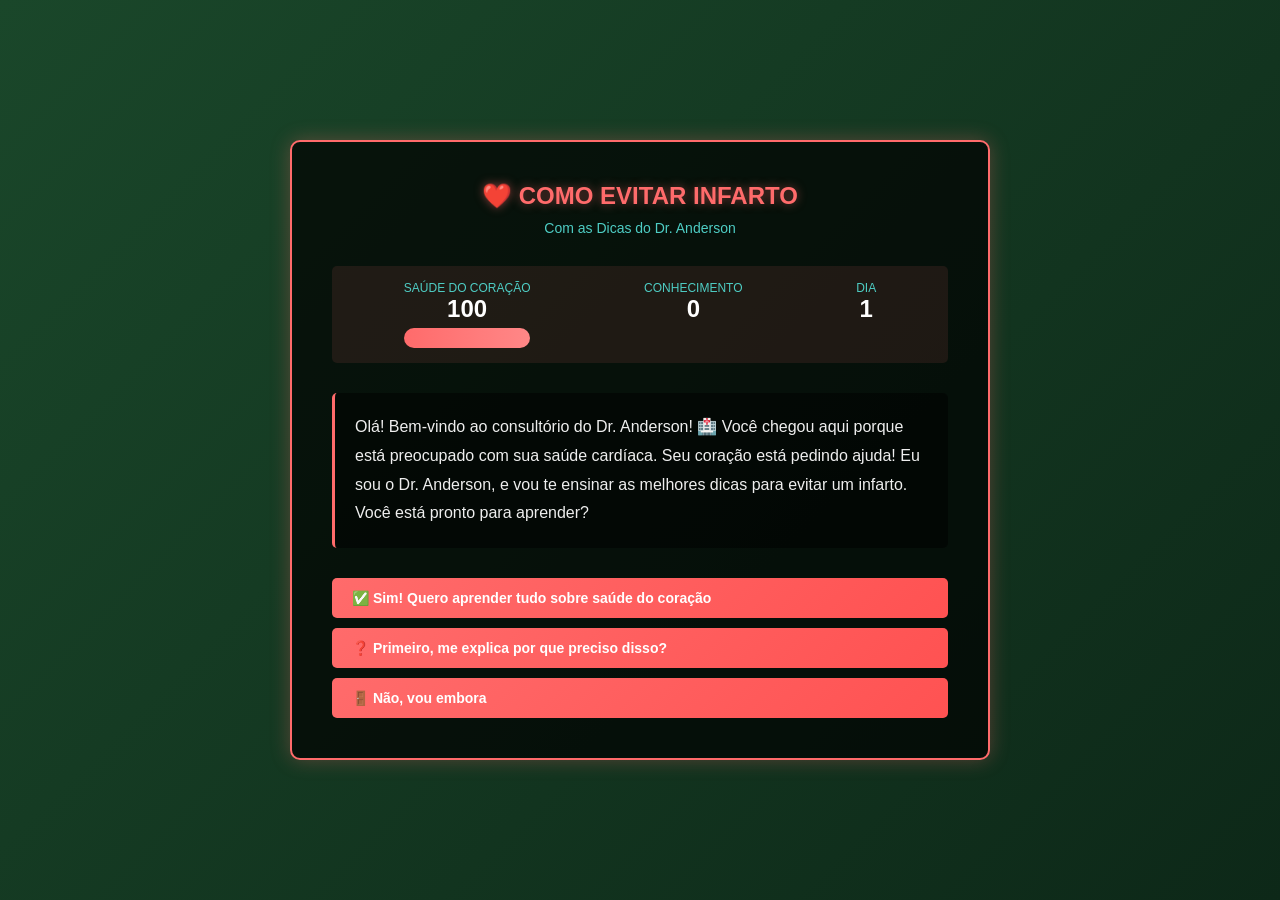
==== index.html @ b2aefc13 "Add initial HTML structure for health tips game" ====
<!DOCTYPE html>
<html lang="pt-BR">
<head>
    <meta charset="UTF-8">
    <meta name="viewport" content="width=device-width, initial-scale=1.0">
    <title>Como Evitar Infarto com as Dicas do Dr. Anderson</title>
    <style>
        * {
            margin: 0;
            padding: 0;
            box-sizing: border-box;
        }

        body {
            font-family: 'Arial', sans-serif;
            background: linear-gradient(135deg, #1a472a 0%, #0d2818 100%);
            color: #eee;
            min-height: 100vh;
            display: flex;
            justify-content: center;
            align-items: center;
            padding: 20px;
        }

        .container {
            background: rgba(0, 0, 0, 0.7);
            border: 2px solid #ff6b6b;
            border-radius: 10px;
            padding: 40px;
            max-width: 700px;
            width: 100%;
            box-shadow: 0 0 20px rgba(255, 107, 107, 0.3);
        }

        h1 {
            color: #ff6b6b;
            margin-bottom: 10px;
            text-align: center;
            text-shadow: 0 0 10px rgba(255, 107, 107, 0.5);
            font-size: 24px;
        }

        .subtitle {
            color: #4ecdc4;
            text-align: center;
            margin-bottom: 30px;
            font-size: 14px;
        }

        .stats {
            display: flex;
            justify-content: space-around;
            margin-bottom: 30px;
            padding: 15px;
            background: rgba(255, 107, 107, 0.1);
            border-radius: 5px;
        }

        .stat {
            text-align: center;
        }

        .stat-label {
            color: #4ecdc4;
            font-size: 12px;
            text-transform: uppercase;
        }

        .stat-value {
            font-size: 24px;
            font-weight: bold;
            color: #fff;
        }

        #story {
            background: rgba(0, 0, 0, 0.5);
            padding: 20px;
            border-left: 3px solid #ff6b6b;
            margin-bottom: 30px;
            line-height: 1.8;
            min-height: 150px;
            border-radius: 5px;
        }

        .choices {
            display: flex;
            flex-direction: column;
            gap: 10px;
        }

        button {
            padding: 12px 20px;
            background: linear-gradient(135deg, #ff6b6b 0%, #ff5252 100%);
            color: #fff;
            border: none;
            border-radius: 5px;
            cursor: pointer;
            font-weight: bold;
            font-size: 14px;
            transition: all 0.3s;
            text-align: left;
        }

        button:hover {
            transform: translateX(5px);
            box-shadow: 0 0 15px rgba(255, 107, 107, 0.5);
            background: linear-gradient(135deg, #ff8787 0%, #ff6b6b 100%);
        }

        button:disabled {
            opacity: 0.5;
            cursor: not-allowed;
        }

        button:active {
            transform: translateX(3px);
        }

        .game-over {
            color: #ff4444;
            font-size: 24px;
            text-align: center;
            margin-bottom: 20px;
        }

        .victory {
            color: #44ff44;
            font-size: 24px;
            text-align: center;
            margin-bottom: 20px;
        }

        .health-bar {
            width: 100%;
            height: 20px;
            background: #333;
            border-radius: 10px;
            overflow: hidden;
            margin-top: 5px;
        }

        .health-fill {
            height: 100%;
            background: linear-gradient(90deg, #ff6b6b, #ff8787);
            transition: width 0.3s;
        }
    </style>
</head>
<body>
    <div class="container">
        <h1>❤️ COMO EVITAR INFARTO</h1>
        <div class="subtitle">Com as Dicas do Dr. Anderson</div>

        <div class="stats">
            <div class="stat">
                <div class="stat-label">Saúde do Coração</div>
                <div class="stat-value" id="health">100</div>
                <div class="health-bar">
                    <div class="health-fill" id="healthBar" style="width: 100%"></div>
                </div>
            </div>
            <div class="stat">
                <div class="stat-label">Conhecimento</div>
                <div class="stat-value" id="knowledge">0</div>
            </div>
            <div class="stat">
                <div class="stat-label">Dia</div>
                <div class="stat-value" id="day">1</div>
            </div>
        </div>

        <div id="story"></div>
        <div id="gameStatus"></div>
        <div class="choices" id="choices"></div>
    </div>

    <script>
        const game = {
            health: 100,
            maxHealth: 100,
            knowledge: 0,
            day: 1,
            tips_learned: 0,
            currentScene: 'start'
        };

        const scenes = {
            start: {
                text: `Olá! Bem-vindo ao consultório do Dr. Anderson! 🏥\n\nVocê chegou aqui porque está preocupado com sua saúde cardíaca. Seu coração está pedindo ajuda!\n\nEu sou o Dr. Anderson, e vou te ensinar as melhores dicas para evitar um infarto. Você está pronto para aprender?`,
                choices: [
                    { text: '✅ Sim! Quero aprender tudo sobre saúde do coração', next: 'consultation' },
                    { text: '❓ Primeiro, me explica por que preciso disso?', next: 'explanation' },
                    { text: '🚪 Não, vou embora', next: 'leave' }
                ]
            },

            explanation: {
                text: `"Ótima pergunta!" diz o Dr. Anderson.\n\n"O infarto é quando o fluxo de sangue para o coração é bloqueado. É a principal causa de morte no Brasil. Mas a boa notícia é: 80% dos infartos podem ser prevenidos com hábitos saudáveis!"\n\n"Vamos começar?"`,
                choices: [
                    { text: '✅ Vamos! Me ensina as dicas', next: 'consultation' },
                    { text: '🚪 Não, vou embora mesmo', next: 'leave' }
                ]
            },

            consultation: {
                text: `"Perfeito!" diz o Dr. Anderson, sentando em sua cadeira.\n\n"Vou te apresentar 5 dicas essenciais para proteger seu coração. A cada dia, você vai aprender uma nova dica e colocar em prática."\n\n"Qual dica você quer aprender primeiro?"`,
                choices: [
                    { text: '🏃 Dica 1: A Importância do Exercício Físico', next: 'tip_exercise' },
                    { text: '🥗 Dica 2: Alimentação Saudável', next: 'tip_food' },
                    { text: '😴 Dica 3: Qualidade do Sono', next: 'tip_sleep' },
                    { text: '🚭 Dica 4: Parar de Fumar', next: 'tip_smoking' }
                ]
            },

            tip_exercise: {
                text: `"A primeira dica é EXERCÍCIO FÍSICO!" explica o Dr. Anderson.\n\n"Você precisa de pelo menos 150 minutos de atividade moderada por semana. Pode ser caminhada, natação, bicicleta... O importante é mexer o corpo!"\n\n"Exercício reduz a pressão arterial, controla o peso e fortalece o coração. É como um treino para seu coração ficar mais resistente."\n\n"Você está disposto a começar a se exercitar?"`,
                choices: [
                    { text: '✅ Vou começar a caminhar 30 min por dia', next: 'exercise_commitment', action: () => { game.knowledge += 20; game.tips_learned += 1; } },
                    { text: '🤔 Vou pensar sobre isso', next: 'consultation', action: () => { game.knowledge += 5; } },
                    { text: '❌ Exercício não é para mim', next: 'consultation', action: () => { game.health -= 10; } }
                ]
            },

            exercise_commitment: {
                text: `"Excelente decisão!" comemora o Dr. Anderson.\n\nVocê começa a caminhar 30 minutos todos os dias. Nos primeiros dias é cansativo, mas depois você sente a energia aumentar.\n\nSeu coração está mais forte! 💪`,
                choices: [
                    { text: '➡️ Continuar', next: 'day_pass', action: () => { game.health += 15; game.day += 1; } }
                ]
            },

            tip_food: {
                text: `"A segunda dica é ALIMENTAÇÃO SAUDÁVEL!" diz o Dr. Anderson, mostrando uma pirâmide alimentar.\n\n"Você precisa comer mais frutas, verduras, grãos integrais e peixes. Menos sal, menos açúcar, menos gordura saturada."\n\n"Alimentos ruins para o coração: refrigerante, frituras, carnes vermelhas em excesso, alimentos ultraprocessados."\n\n"Alimentos bons: maçã, abóbora, brócolis, salmão, azeite de oliva, aveia."\n\n"Você vai mudar sua alimentação?"`,
                choices: [
                    { text: '✅ Vou começar a comer mais saudável', next: 'food_commitment', action: () => { game.knowledge += 20; game.tips_learned += 1; } },
                    { text: '🤔 Vou tentar reduzir um pouco', next: 'consultation', action: () => { game.knowledge += 5; } },
                    { text: '❌ Adoro comida ruim, não vou mudar', next: 'consultation', action: () => { game.health -= 15; } }
                ]
            },

            food_commitment: {
                text: `Você muda sua alimentação. No início é difícil, mas logo você percebe que se sente melhor, com mais energia.\n\nSeu colesterol diminui, sua pressão arterial melhora. Seu coração agradece! 🥗`,
                choices: [
                    { text: '➡️ Continuar', next: 'day_pass', action: () => { game.health += 15; game.day += 1; } }
                ]
            },

            tip_sleep: {
                text: `"A terceira dica é QUALIDADE DO SONO!" explica o Dr. Anderson.\n\n"Você precisa dormir entre 7 e 9 horas por noite. Durante o sono, seu coração descansa e se recupera."\n\n"Dicas para dormir melhor:\n- Deitar sempre no mesmo horário\n- Evitar celular 1 hora antes de dormir\n- Quarto escuro e fresco\n- Evitar café à noite\n- Fazer relaxamento antes de dormir"\n\n"Você vai melhorar seu sono?"`,
                choices: [
                    { text: '✅ Vou dormir 8 horas todas as noites', next: 'sleep_commitment', action: () => { game.knowledge += 20; game.tips_learned += 1; } },
                    { text: '🤔 Vou tentar dormir um pouco mais', next: 'consultation', action: () => { game.knowledge += 5; } },
                    { text: '❌ Durmo pouco e não vou mudar', next: 'consultation', action: () => { game.health -= 10; } }
                ]
            },

            sleep_commitment: {
                text: `Você começa a dormir 8 horas por noite. Nos primeiros dias é estranho, mas logo você sente a diferença.\n\nVocê acorda mais descansado, com mais disposição. Seu coração recupera as energias! 😴`,
                choices: [
                    { text: '➡️ Continuar', next: 'day_pass', action: () => { game.health += 10; game.day += 1; } }
                ]
            },

            tip_smoking: {
                text: `"A quarta dica é PARAR DE FUMAR!" diz o Dr. Anderson com seriedade.\n\n"O cigarro é um dos piores inimigos do coração. Cada cigarro aumenta a pressão arterial e danifica as artérias."\n\n"Se você fuma, precisa parar. Existem tratamentos, medicamentos e grupos de apoio para ajudar."\n\n"Você está fumando?"`,
                choices: [
                    { text: '✅ Sim, e vou parar agora', next: 'smoking_quit', action: () => { game.knowledge += 25; game.tips_learned += 1; } },
                    { text: '❌ Não fumo', next: 'consultation', action: () => { game.knowledge += 10; } },
                    { text: '🤔 Fumo, mas não vou parar', next: 'consultation', action: () => { game.health -= 20; } }
                ]
            },

            smoking_quit: {
                text: `"Parabéns! Essa é a melhor decisão que você pode tomar!" comemora o Dr. Anderson.\n\nOs primeiros dias são difíceis, mas depois fica mais fácil. Seus pulmões começam a se recuperar, sua pressão arterial diminui.\n\nSeu coração respira aliviado! 🚭`,
                choices: [
                    { text: '➡️ Continuar', next: 'day_pass', action: () => { game.health += 20; game.day += 1; } }
                ]
            },

            day_pass: {
                text: `Dias se passam. Você está seguindo as dicas do Dr. Anderson com dedicação.\n\nSeu corpo está mudando. Você se sente mais energético, mais saudável, mais feliz.\n\n"Como você está se sentindo?" pergunta o Dr. Anderson.`,
                choices: [
                    { text: '😊 Muito melhor! Quero aprender mais dicas', next: 'final_tips' },
                    { text: '🏥 Vou fazer exames para ver meu progresso', next: 'checkup' }
                ]
            },

            checkup: {
                text: `Você faz exames completos no consultório do Dr. Anderson.\n\nOs resultados chegam:\n\n✅ Pressão arterial: NORMAL\n✅ Colesterol: CONTROLADO\n✅ Frequência cardíaca: SAUDÁVEL\n✅ Índice de massa corporal: IDEAL\n\n"Você está excelente!" diz o Dr. Anderson com um sorriso. "Seus hábitos saudáveis estão funcionando!"`,
                choices: [
                    { text: '🎉 Que alívio! Quero aprender a dica final', next: 'final_tips' }
                ]
            },

            final_tips: {
                text: `"Agora vou te dar a DICA FINAL e mais importante," diz o Dr. Anderson.\n\n"CONTROLE DO STRESS! O stress crônico é um grande vilão para o coração."\n\n"Técnicas para controlar o stress:\n- Meditação (10 minutos por dia)\n- Yoga\n- Respiração profunda\n- Passar tempo com família\n- Hobbies e atividades que você gosta\n- Terapia se necessário"\n\n"Você vai começar a controlar seu stress?"`,
                choices: [
                    { text: '✅ Vou meditar todos os dias', next: 'stress_control', action: () => { game.knowledge += 25; game.tips_learned += 1; } },
                    { text: '🤔 Vou tentar relaxar mais', next: 'stress_control', action: () => { game.knowledge += 15; } }
                ]
            },

            stress_control: {
                text: `Você começa a meditar e relaxar todos os dias. Seu corpo inteiro fica mais calmo.\n\nSeu coração bate com mais tranquilidade. Você dorme melhor, trabalha melhor, vive melhor.\n\nVocê finalmente entendeu: saúde não é apenas ausência de doença, é qualidade de vida! ✨`,
                choices: [
                    { text: '➡️ Continuar', next: 'victory', action: () => { game.health = 100; game.day += 30; } }
                ]
            },

            leave: {
                text: `Você sai do consultório do Dr. Anderson.\n\nDias se passam... Você continua com os mesmos hábitos ruins.\n\nUm dia, você sente uma dor no peito. Seu coração está pedindo ajuda.\n\nVocê deveria ter ouvido o Dr. Anderson...`,
                choices: [
                    { text: '🏥 Voltar ao consultório', next: 'start' },
                    { text: '💀 Fim de jogo', next: 'game_over' }
                ]
            },

            victory: {
                text: `🎉 PARABÉNS! VOCÊ VENCEU! 🎉\n\nVocê aprendeu todas as 5 dicas do Dr. Anderson:\n1. ✅ Exercício Físico\n2. ✅ Alimentação Saudável\n3. ✅ Qualidade do Sono\n4. ✅ Parar de Fumar\n5. ✅ Controle do Stress\n\nSeu coração está saudável e forte! Você viverá muitos anos com qualidade de vida.\n\nEstátísticas finais:\n- Saúde do Coração: ${game.health}%\n- Conhecimento: ${game.knowledge}\n- Dicas Aprendidas: ${game.tips_learned}/5\n- Dias de Jogo: ${game.day}`,
                choices: [
                    { text: '🔄 Jogar novamente', next: 'start', action: () => { 
                        game.health = 100;
                        game.knowledge = 0;
                        game.day = 1;
                        game.tips_learned = 0;
                    } }
                ]
            },

            game_over: {
                text: `Você não ouviu as dicas do Dr. Anderson a tempo.\n\nSeu coração não resistiu.\n\nMas não se desespere! A vida oferece segunda chances. Volte e aprenda com o Dr. Anderson!`,
                choices: [
                    { text: '🔄 Tentar novamente', next: 'start', action: () => { 
                        game.health = 100;
                        game.knowledge = 0;
                        game.day = 1;
                        game.tips_learned = 0;
                    } }
                ]
            }
        };

        function updateStats() {
            document.getElementById('health').textContent = Math.max(0, game.health);
            document.getElementById('knowledge').textContent = game.knowledge;
            document.getElementById('day').textContent = game.day;

            const healthPercent = Math.max(0, Math.min(100, game.health));
            document.getElementById('healthBar').style.width = healthPercent + '%';
        }

        function showScene(sceneKey) {
            const scene = scenes[sceneKey];
            if (!scene) return;

            game.currentScene = sceneKey;

            document.getElementById('story').textContent = scene.text;
            document.getElementById('gameStatus').innerHTML = '';

            if (game.health <= 0) {
                document.getElementById('gameStatus').innerHTML = '<div class="game-over">💀 SEU CORAÇÃO NÃO RESISTIU!</div>';
                showScene('game_over');
                return;
            }

            const choicesDiv = document.getElementById('choices');
            choicesDiv.innerHTML = '';

            scene.choices.forEach((choice, index) => {
                const button = document.createElement('button');

                const isDisabled = choice.condition && !choice.condition();

                if (isDisabled) {
                    button.textContent = choice.text + ' (indisponível)';
                    button.disabled = true;
                } else {
                    button.textContent = choice.text;
                    button.onclick = () => {
                        if (choice.action) choice.action();

                        let nextScene = choice.next;
                        if (typeof nextScene === 'function') {
                            nextScene = nextScene();
                        }

                        updateStats();
                        showScene(nextScene);
                    };
                }

                choicesDiv.appendChild(button);
            });

            updateStats();
        }

        showScene('start');
    </script>
</body>
</html>
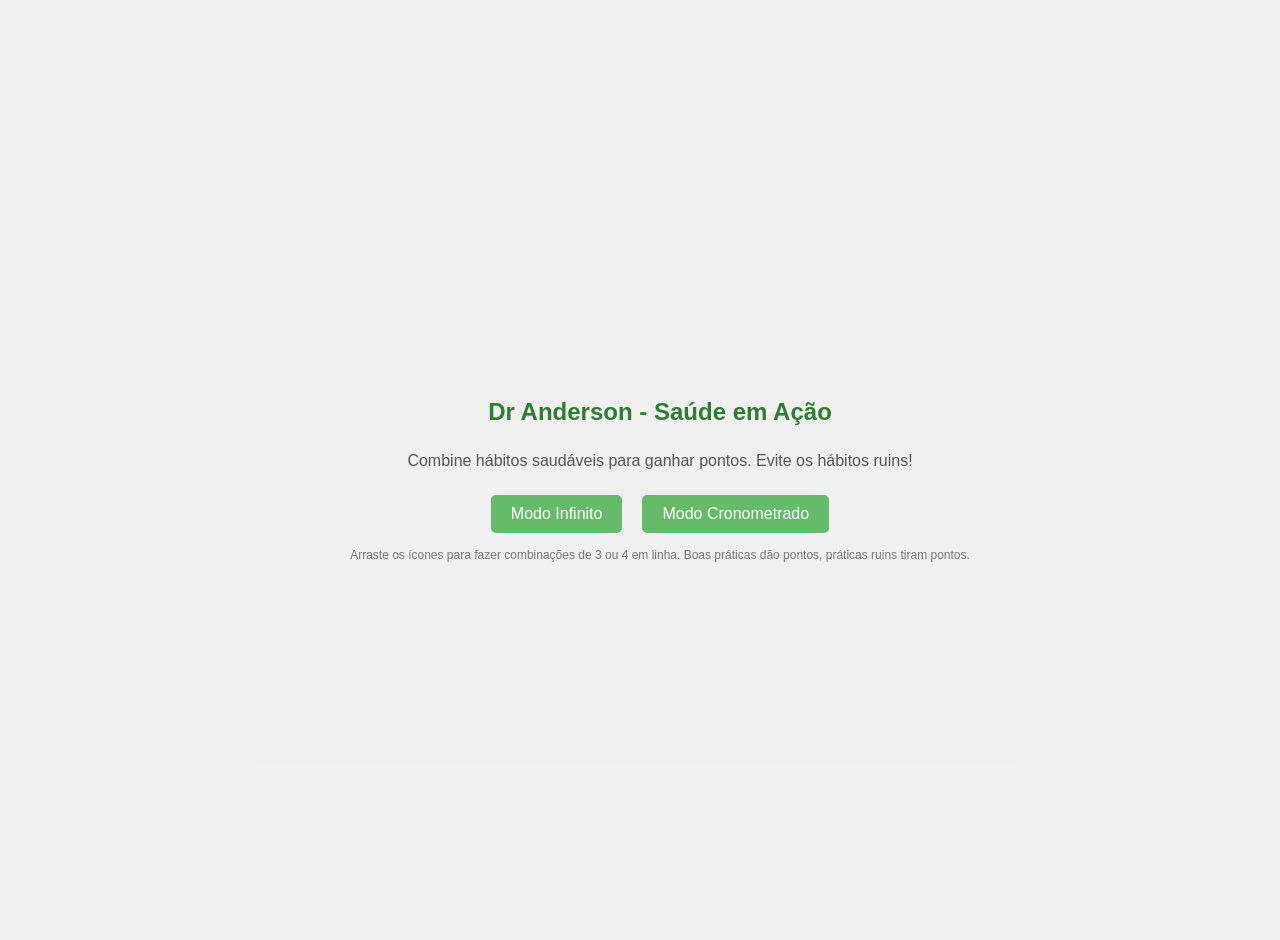
==== commit 05d15461: "Add files via upload" ====
--- a/index.html
+++ b/index.html
@@ -1,401 +1,46 @@
-<!DOCTYPE html>
-<html lang="pt-BR">
-<head>
-    <meta charset="UTF-8">
-    <meta name="viewport" content="width=device-width, initial-scale=1.0">
-    <title>Como Evitar Infarto com as Dicas do Dr. Anderson</title>
-    <style>
-        * {
-            margin: 0;
-            padding: 0;
-            box-sizing: border-box;
-        }
-
-        body {
-            font-family: 'Arial', sans-serif;
-            background: linear-gradient(135deg, #1a472a 0%, #0d2818 100%);
-            color: #eee;
-            min-height: 100vh;
-            display: flex;
-            justify-content: center;
-            align-items: center;
-            padding: 20px;
-        }
-
-        .container {
-            background: rgba(0, 0, 0, 0.7);
-            border: 2px solid #ff6b6b;
-            border-radius: 10px;
-            padding: 40px;
-            max-width: 700px;
-            width: 100%;
-            box-shadow: 0 0 20px rgba(255, 107, 107, 0.3);
-        }
-
-        h1 {
-            color: #ff6b6b;
-            margin-bottom: 10px;
-            text-align: center;
-            text-shadow: 0 0 10px rgba(255, 107, 107, 0.5);
-            font-size: 24px;
-        }
-
-        .subtitle {
-            color: #4ecdc4;
-            text-align: center;
-            margin-bottom: 30px;
-            font-size: 14px;
-        }
-
-        .stats {
-            display: flex;
-            justify-content: space-around;
-            margin-bottom: 30px;
-            padding: 15px;
-            background: rgba(255, 107, 107, 0.1);
-            border-radius: 5px;
-        }
-
-        .stat {
-            text-align: center;
-        }
-
-        .stat-label {
-            color: #4ecdc4;
-            font-size: 12px;
-            text-transform: uppercase;
-        }
-
-        .stat-value {
-            font-size: 24px;
-            font-weight: bold;
-            color: #fff;
-        }
-
-        #story {
-            background: rgba(0, 0, 0, 0.5);
-            padding: 20px;
-            border-left: 3px solid #ff6b6b;
-            margin-bottom: 30px;
-            line-height: 1.8;
-            min-height: 150px;
-            border-radius: 5px;
-        }
-
-        .choices {
-            display: flex;
-            flex-direction: column;
-            gap: 10px;
-        }
-
-        button {
-            padding: 12px 20px;
-            background: linear-gradient(135deg, #ff6b6b 0%, #ff5252 100%);
-            color: #fff;
-            border: none;
-            border-radius: 5px;
-            cursor: pointer;
-            font-weight: bold;
-            font-size: 14px;
-            transition: all 0.3s;
-            text-align: left;
-        }
-
-        button:hover {
-            transform: translateX(5px);
-            box-shadow: 0 0 15px rgba(255, 107, 107, 0.5);
-            background: linear-gradient(135deg, #ff8787 0%, #ff6b6b 100%);
-        }
-
-        button:disabled {
-            opacity: 0.5;
-            cursor: not-allowed;
-        }
-
-        button:active {
-            transform: translateX(3px);
-        }
-
-        .game-over {
-            color: #ff4444;
-            font-size: 24px;
-            text-align: center;
-            margin-bottom: 20px;
-        }
-
-        .victory {
-            color: #44ff44;
-            font-size: 24px;
-            text-align: center;
-            margin-bottom: 20px;
-        }
-
-        .health-bar {
-            width: 100%;
-            height: 20px;
-            background: #333;
-            border-radius: 10px;
-            overflow: hidden;
-            margin-top: 5px;
-        }
-
-        .health-fill {
-            height: 100%;
-            background: linear-gradient(90deg, #ff6b6b, #ff8787);
-            transition: width 0.3s;
-        }
-    </style>
-</head>
-<body>
-    <div class="container">
-        <h1>❤️ COMO EVITAR INFARTO</h1>
-        <div class="subtitle">Com as Dicas do Dr. Anderson</div>
-
-        <div class="stats">
-            <div class="stat">
-                <div class="stat-label">Saúde do Coração</div>
-                <div class="stat-value" id="health">100</div>
-                <div class="health-bar">
-                    <div class="health-fill" id="healthBar" style="width: 100%"></div>
-                </div>
-            </div>
-            <div class="stat">
-                <div class="stat-label">Conhecimento</div>
-                <div class="stat-value" id="knowledge">0</div>
-            </div>
-            <div class="stat">
-                <div class="stat-label">Dia</div>
-                <div class="stat-value" id="day">1</div>
-            </div>
-        </div>
-
-        <div id="story"></div>
-        <div id="gameStatus"></div>
-        <div class="choices" id="choices"></div>
-    </div>
-
-    <script>
-        const game = {
-            health: 100,
-            maxHealth: 100,
-            knowledge: 0,
-            day: 1,
-            tips_learned: 0,
-            currentScene: 'start'
-        };
-
-        const scenes = {
-            start: {
-                text: `Olá! Bem-vindo ao consultório do Dr. Anderson! 🏥\n\nVocê chegou aqui porque está preocupado com sua saúde cardíaca. Seu coração está pedindo ajuda!\n\nEu sou o Dr. Anderson, e vou te ensinar as melhores dicas para evitar um infarto. Você está pronto para aprender?`,
-                choices: [
-                    { text: '✅ Sim! Quero aprender tudo sobre saúde do coração', next: 'consultation' },
-                    { text: '❓ Primeiro, me explica por que preciso disso?', next: 'explanation' },
-                    { text: '🚪 Não, vou embora', next: 'leave' }
-                ]
-            },
-
-            explanation: {
-                text: `"Ótima pergunta!" diz o Dr. Anderson.\n\n"O infarto é quando o fluxo de sangue para o coração é bloqueado. É a principal causa de morte no Brasil. Mas a boa notícia é: 80% dos infartos podem ser prevenidos com hábitos saudáveis!"\n\n"Vamos começar?"`,
-                choices: [
-                    { text: '✅ Vamos! Me ensina as dicas', next: 'consultation' },
-                    { text: '🚪 Não, vou embora mesmo', next: 'leave' }
-                ]
-            },
-
-            consultation: {
-                text: `"Perfeito!" diz o Dr. Anderson, sentando em sua cadeira.\n\n"Vou te apresentar 5 dicas essenciais para proteger seu coração. A cada dia, você vai aprender uma nova dica e colocar em prática."\n\n"Qual dica você quer aprender primeiro?"`,
-                choices: [
-                    { text: '🏃 Dica 1: A Importância do Exercício Físico', next: 'tip_exercise' },
-                    { text: '🥗 Dica 2: Alimentação Saudável', next: 'tip_food' },
-                    { text: '😴 Dica 3: Qualidade do Sono', next: 'tip_sleep' },
-                    { text: '🚭 Dica 4: Parar de Fumar', next: 'tip_smoking' }
-                ]
-            },
-
-            tip_exercise: {
-                text: `"A primeira dica é EXERCÍCIO FÍSICO!" explica o Dr. Anderson.\n\n"Você precisa de pelo menos 150 minutos de atividade moderada por semana. Pode ser caminhada, natação, bicicleta... O importante é mexer o corpo!"\n\n"Exercício reduz a pressão arterial, controla o peso e fortalece o coração. É como um treino para seu coração ficar mais resistente."\n\n"Você está disposto a começar a se exercitar?"`,
-                choices: [
-                    { text: '✅ Vou começar a caminhar 30 min por dia', next: 'exercise_commitment', action: () => { game.knowledge += 20; game.tips_learned += 1; } },
-                    { text: '🤔 Vou pensar sobre isso', next: 'consultation', action: () => { game.knowledge += 5; } },
-                    { text: '❌ Exercício não é para mim', next: 'consultation', action: () => { game.health -= 10; } }
-                ]
-            },
-
-            exercise_commitment: {
-                text: `"Excelente decisão!" comemora o Dr. Anderson.\n\nVocê começa a caminhar 30 minutos todos os dias. Nos primeiros dias é cansativo, mas depois você sente a energia aumentar.\n\nSeu coração está mais forte! 💪`,
-                choices: [
-                    { text: '➡️ Continuar', next: 'day_pass', action: () => { game.health += 15; game.day += 1; } }
-                ]
-            },
-
-            tip_food: {
-                text: `"A segunda dica é ALIMENTAÇÃO SAUDÁVEL!" diz o Dr. Anderson, mostrando uma pirâmide alimentar.\n\n"Você precisa comer mais frutas, verduras, grãos integrais e peixes. Menos sal, menos açúcar, menos gordura saturada."\n\n"Alimentos ruins para o coração: refrigerante, frituras, carnes vermelhas em excesso, alimentos ultraprocessados."\n\n"Alimentos bons: maçã, abóbora, brócolis, salmão, azeite de oliva, aveia."\n\n"Você vai mudar sua alimentação?"`,
-                choices: [
-                    { text: '✅ Vou começar a comer mais saudável', next: 'food_commitment', action: () => { game.knowledge += 20; game.tips_learned += 1; } },
-                    { text: '🤔 Vou tentar reduzir um pouco', next: 'consultation', action: () => { game.knowledge += 5; } },
-                    { text: '❌ Adoro comida ruim, não vou mudar', next: 'consultation', action: () => { game.health -= 15; } }
-                ]
-            },
-
-            food_commitment: {
-                text: `Você muda sua alimentação. No início é difícil, mas logo você percebe que se sente melhor, com mais energia.\n\nSeu colesterol diminui, sua pressão arterial melhora. Seu coração agradece! 🥗`,
-                choices: [
-                    { text: '➡️ Continuar', next: 'day_pass', action: () => { game.health += 15; game.day += 1; } }
-                ]
-            },
-
-            tip_sleep: {
-                text: `"A terceira dica é QUALIDADE DO SONO!" explica o Dr. Anderson.\n\n"Você precisa dormir entre 7 e 9 horas por noite. Durante o sono, seu coração descansa e se recupera."\n\n"Dicas para dormir melhor:\n- Deitar sempre no mesmo horário\n- Evitar celular 1 hora antes de dormir\n- Quarto escuro e fresco\n- Evitar café à noite\n- Fazer relaxamento antes de dormir"\n\n"Você vai melhorar seu sono?"`,
-                choices: [
-                    { text: '✅ Vou dormir 8 horas todas as noites', next: 'sleep_commitment', action: () => { game.knowledge += 20; game.tips_learned += 1; } },
-                    { text: '🤔 Vou tentar dormir um pouco mais', next: 'consultation', action: () => { game.knowledge += 5; } },
-                    { text: '❌ Durmo pouco e não vou mudar', next: 'consultation', action: () => { game.health -= 10; } }
-                ]
-            },
-
-            sleep_commitment: {
-                text: `Você começa a dormir 8 horas por noite. Nos primeiros dias é estranho, mas logo você sente a diferença.\n\nVocê acorda mais descansado, com mais disposição. Seu coração recupera as energias! 😴`,
-                choices: [
-                    { text: '➡️ Continuar', next: 'day_pass', action: () => { game.health += 10; game.day += 1; } }
-                ]
-            },
-
-            tip_smoking: {
-                text: `"A quarta dica é PARAR DE FUMAR!" diz o Dr. Anderson com seriedade.\n\n"O cigarro é um dos piores inimigos do coração. Cada cigarro aumenta a pressão arterial e danifica as artérias."\n\n"Se você fuma, precisa parar. Existem tratamentos, medicamentos e grupos de apoio para ajudar."\n\n"Você está fumando?"`,
-                choices: [
-                    { text: '✅ Sim, e vou parar agora', next: 'smoking_quit', action: () => { game.knowledge += 25; game.tips_learned += 1; } },
-                    { text: '❌ Não fumo', next: 'consultation', action: () => { game.knowledge += 10; } },
-                    { text: '🤔 Fumo, mas não vou parar', next: 'consultation', action: () => { game.health -= 20; } }
-                ]
-            },
-
-            smoking_quit: {
-                text: `"Parabéns! Essa é a melhor decisão que você pode tomar!" comemora o Dr. Anderson.\n\nOs primeiros dias são difíceis, mas depois fica mais fácil. Seus pulmões começam a se recuperar, sua pressão arterial diminui.\n\nSeu coração respira aliviado! 🚭`,
-                choices: [
-                    { text: '➡️ Continuar', next: 'day_pass', action: () => { game.health += 20; game.day += 1; } }
-                ]
-            },
-
-            day_pass: {
-                text: `Dias se passam. Você está seguindo as dicas do Dr. Anderson com dedicação.\n\nSeu corpo está mudando. Você se sente mais energético, mais saudável, mais feliz.\n\n"Como você está se sentindo?" pergunta o Dr. Anderson.`,
-                choices: [
-                    { text: '😊 Muito melhor! Quero aprender mais dicas', next: 'final_tips' },
-                    { text: '🏥 Vou fazer exames para ver meu progresso', next: 'checkup' }
-                ]
-            },
-
-            checkup: {
-                text: `Você faz exames completos no consultório do Dr. Anderson.\n\nOs resultados chegam:\n\n✅ Pressão arterial: NORMAL\n✅ Colesterol: CONTROLADO\n✅ Frequência cardíaca: SAUDÁVEL\n✅ Índice de massa corporal: IDEAL\n\n"Você está excelente!" diz o Dr. Anderson com um sorriso. "Seus hábitos saudáveis estão funcionando!"`,
-                choices: [
-                    { text: '🎉 Que alívio! Quero aprender a dica final', next: 'final_tips' }
-                ]
-            },
-
-            final_tips: {
-                text: `"Agora vou te dar a DICA FINAL e mais importante," diz o Dr. Anderson.\n\n"CONTROLE DO STRESS! O stress crônico é um grande vilão para o coração."\n\n"Técnicas para controlar o stress:\n- Meditação (10 minutos por dia)\n- Yoga\n- Respiração profunda\n- Passar tempo com família\n- Hobbies e atividades que você gosta\n- Terapia se necessário"\n\n"Você vai começar a controlar seu stress?"`,
-                choices: [
-                    { text: '✅ Vou meditar todos os dias', next: 'stress_control', action: () => { game.knowledge += 25; game.tips_learned += 1; } },
-                    { text: '🤔 Vou tentar relaxar mais', next: 'stress_control', action: () => { game.knowledge += 15; } }
-                ]
-            },
-
-            stress_control: {
-                text: `Você começa a meditar e relaxar todos os dias. Seu corpo inteiro fica mais calmo.\n\nSeu coração bate com mais tranquilidade. Você dorme melhor, trabalha melhor, vive melhor.\n\nVocê finalmente entendeu: saúde não é apenas ausência de doença, é qualidade de vida! ✨`,
-                choices: [
-                    { text: '➡️ Continuar', next: 'victory', action: () => { game.health = 100; game.day += 30; } }
-                ]
-            },
-
-            leave: {
-                text: `Você sai do consultório do Dr. Anderson.\n\nDias se passam... Você continua com os mesmos hábitos ruins.\n\nUm dia, você sente uma dor no peito. Seu coração está pedindo ajuda.\n\nVocê deveria ter ouvido o Dr. Anderson...`,
-                choices: [
-                    { text: '🏥 Voltar ao consultório', next: 'start' },
-                    { text: '💀 Fim de jogo', next: 'game_over' }
-                ]
-            },
-
-            victory: {
-                text: `🎉 PARABÉNS! VOCÊ VENCEU! 🎉\n\nVocê aprendeu todas as 5 dicas do Dr. Anderson:\n1. ✅ Exercício Físico\n2. ✅ Alimentação Saudável\n3. ✅ Qualidade do Sono\n4. ✅ Parar de Fumar\n5. ✅ Controle do Stress\n\nSeu coração está saudável e forte! Você viverá muitos anos com qualidade de vida.\n\nEstátísticas finais:\n- Saúde do Coração: ${game.health}%\n- Conhecimento: ${game.knowledge}\n- Dicas Aprendidas: ${game.tips_learned}/5\n- Dias de Jogo: ${game.day}`,
-                choices: [
-                    { text: '🔄 Jogar novamente', next: 'start', action: () => { 
-                        game.health = 100;
-                        game.knowledge = 0;
-                        game.day = 1;
-                        game.tips_learned = 0;
-                    } }
-                ]
-            },
-
-            game_over: {
-                text: `Você não ouviu as dicas do Dr. Anderson a tempo.\n\nSeu coração não resistiu.\n\nMas não se desespere! A vida oferece segunda chances. Volte e aprenda com o Dr. Anderson!`,
-                choices: [
-                    { text: '🔄 Tentar novamente', next: 'start', action: () => { 
-                        game.health = 100;
-                        game.knowledge = 0;
-                        game.day = 1;
-                        game.tips_learned = 0;
-                    } }
-                ]
-            }
-        };
-
-        function updateStats() {
-            document.getElementById('health').textContent = Math.max(0, game.health);
-            document.getElementById('knowledge').textContent = game.knowledge;
-            document.getElementById('day').textContent = game.day;
-
-            const healthPercent = Math.max(0, Math.min(100, game.health));
-            document.getElementById('healthBar').style.width = healthPercent + '%';
-        }
-
-        function showScene(sceneKey) {
-            const scene = scenes[sceneKey];
-            if (!scene) return;
-
-            game.currentScene = sceneKey;
-
-            document.getElementById('story').textContent = scene.text;
-            document.getElementById('gameStatus').innerHTML = '';
-
-            if (game.health <= 0) {
-                document.getElementById('gameStatus').innerHTML = '<div class="game-over">💀 SEU CORAÇÃO NÃO RESISTIU!</div>';
-                showScene('game_over');
-                return;
-            }
-
-            const choicesDiv = document.getElementById('choices');
-            choicesDiv.innerHTML = '';
-
-            scene.choices.forEach((choice, index) => {
-                const button = document.createElement('button');
-
-                const isDisabled = choice.condition && !choice.condition();
-
-                if (isDisabled) {
-                    button.textContent = choice.text + ' (indisponível)';
-                    button.disabled = true;
-                } else {
-                    button.textContent = choice.text;
-                    button.onclick = () => {
-                        if (choice.action) choice.action();
-
-                        let nextScene = choice.next;
-                        if (typeof nextScene === 'function') {
-                            nextScene = nextScene();
-                        }
-
-                        updateStats();
-                        showScene(nextScene);
-                    };
-                }
-
-                choicesDiv.appendChild(button);
-            });
-
-            updateStats();
-        }
-
-        showScene('start');
-    </script>
-</body>
-</html>
+<!DOCTYPE html>
+<html lang="pt-BR">
+<head>
+  <meta charset="UTF-8">
+  <title>Dr Anderson - Saúde em Ação</title>
+  <link rel="stylesheet" href="style.css">
+</head>
+<body>
+
+  <!-- TELA DE ESCOLHA DE MODO -->
+  <div id="modeSelection">
+    <h2>Dr Anderson - Saúde em Ação</h2>
+    <p>Combine hábitos saudáveis para ganhar pontos. Evite os hábitos ruins!</p>
+
+    <div class="mode-buttons">
+      <button id="endlessMode">Modo Infinito</button>
+      <button id="timedMode">Modo Cronometrado</button>
+    </div>
+
+    <small>
+      Arraste os ícones para fazer combinações de 3 ou 4 em linha.
+      Boas práticas dão pontos, práticas ruins tiram pontos.
+    </small>
+  </div>
+
+  <!-- PLACAR E INFORMAÇÕES -->
+  <div class="scoreBoard">
+    <h3>Dr Anderson</h3>
+    <h1>Saúde em Ação</h1>
+
+    <div class="scores">
+      <span>Pontos:</span>
+      <span id="score">0</span>
+    </div>
+
+    <div id="timer"></div>
+
+    <button id="changeMode">Trocar Modo</button>
+  </div>
+
+  <!-- TABULEIRO DO JOGO -->
+  <div class="grid"></div>
+
+  <script src="script.js"></script>
+</body>
+</html>
--- a/style.css
+++ b/style.css
@@ -0,0 +1,164 @@
+/* Fundo geral */
+body {
+  background-image: url('https://raw.githubusercontent.com/arpit456jain/Amazing-Js-Projects/master/Candy%20Crush/utils/bg.png');
+  display: flex;
+  justify-content: center;
+  align-items: center;
+  min-height: 100vh;
+  font-family: 'Montserrat', sans-serif;
+  color: #85796b;
+}
+
+/* Tabuleiro */
+.grid {
+  display: flex;
+  flex-wrap: wrap;
+  height: 560px;
+  width: 560px;
+  background-color: rgba(109, 127, 151, 0.5);
+  padding: 5px;
+  border-radius: 10px;
+  box-shadow: 0 2px 4px rgba(0, 0, 0, 0.5) inset, 0 1px 0 #fff;
+  margin-left: 80px;
+  margin-top: 50px;
+}
+
+.grid div {
+  height: 70px;
+  width: 70px;
+  background-size: 60% 60%;
+  background-repeat: no-repeat;
+  background-position: center;
+  border-radius: 5px;
+  transition: transform 0.2s ease;
+  background-color: rgba(255,255,255,0.3);
+}
+
+.grid div:hover {
+  transform: scale(1.05);
+}
+
+/* Placar */
+.scoreBoard {
+  background-color: #b9f6ca;
+  border-radius: 20px;
+  margin-top: 200px;
+  margin-left: 40px;
+  width: 220px;
+  height: 200px;
+  padding: 20px;
+  display: none; /* começa escondido */
+  flex-direction: column;
+  justify-content: space-between;
+  align-items: center;
+  text-align: center;
+  color: #2e7d32;
+  box-shadow: 0 4px 10px rgba(0,0,0,0.3);
+}
+
+h3, h1 {
+  font-family: 'Montserrat', sans-serif;
+  text-transform: uppercase;
+  margin: 0;
+}
+
+h1 {
+  margin-top: -5px;
+  font-size: 20px;
+}
+
+.scores {
+  display: flex;
+  gap: 8px;
+  align-items: baseline;
+  font-size: 18px;
+}
+
+#timer {
+  font-size: 14px;
+  margin-top: 6px;
+}
+
+#changeMode {
+  margin-top: 10px;
+  padding: 5px 10px;
+  background-color: #ff7043;
+  color: white;
+  border: none;
+  border-radius: 5px;
+  cursor: pointer;
+}
+
+/* Tela de seleção de modo */
+#modeSelection {
+  display: flex;
+  flex-direction: column;
+  align-items: center;
+  justify-content: center;
+  height: 100vh;
+  background-color: rgba(240, 240, 240, 0.95);
+  font-family: 'Montserrat', sans-serif;
+  position: absolute;
+  top: 0;
+  left: 0;
+  width: 100%;
+  z-index: 10;
+  text-align: center;
+  padding: 20px;
+}
+
+#modeSelection h2 {
+  margin-bottom: 10px;
+  color: #2e7d32;
+}
+
+#modeSelection p {
+  margin-bottom: 20px;
+  color: #555;
+}
+
+.mode-buttons {
+  display: flex;
+  gap: 10px;
+  margin-bottom: 10px;
+}
+
+#modeSelection button {
+  margin: 5px;
+  padding: 10px 20px;
+  font-size: 16px;
+  cursor: pointer;
+  background-color: #66bb6a;
+  border: none;
+  border-radius: 5px;
+  color: white;
+}
+
+#modeSelection small {
+  font-size: 12px;
+  color: #777;
+}
+
+/* Esconder grid no começo */
+.grid {
+  display: none;
+}
+
+/* Responsivo simples */
+@media (max-width: 900px) {
+  body {
+    flex-direction: column;
+  }
+  .grid {
+    margin: 20px 0 0 0;
+    width: 320px;
+    height: 320px;
+  }
+  .grid div {
+    width: 40px;
+    height: 40px;
+  }
+  .scoreBoard {
+    margin: 10px 0 0 0;
+  }
+}
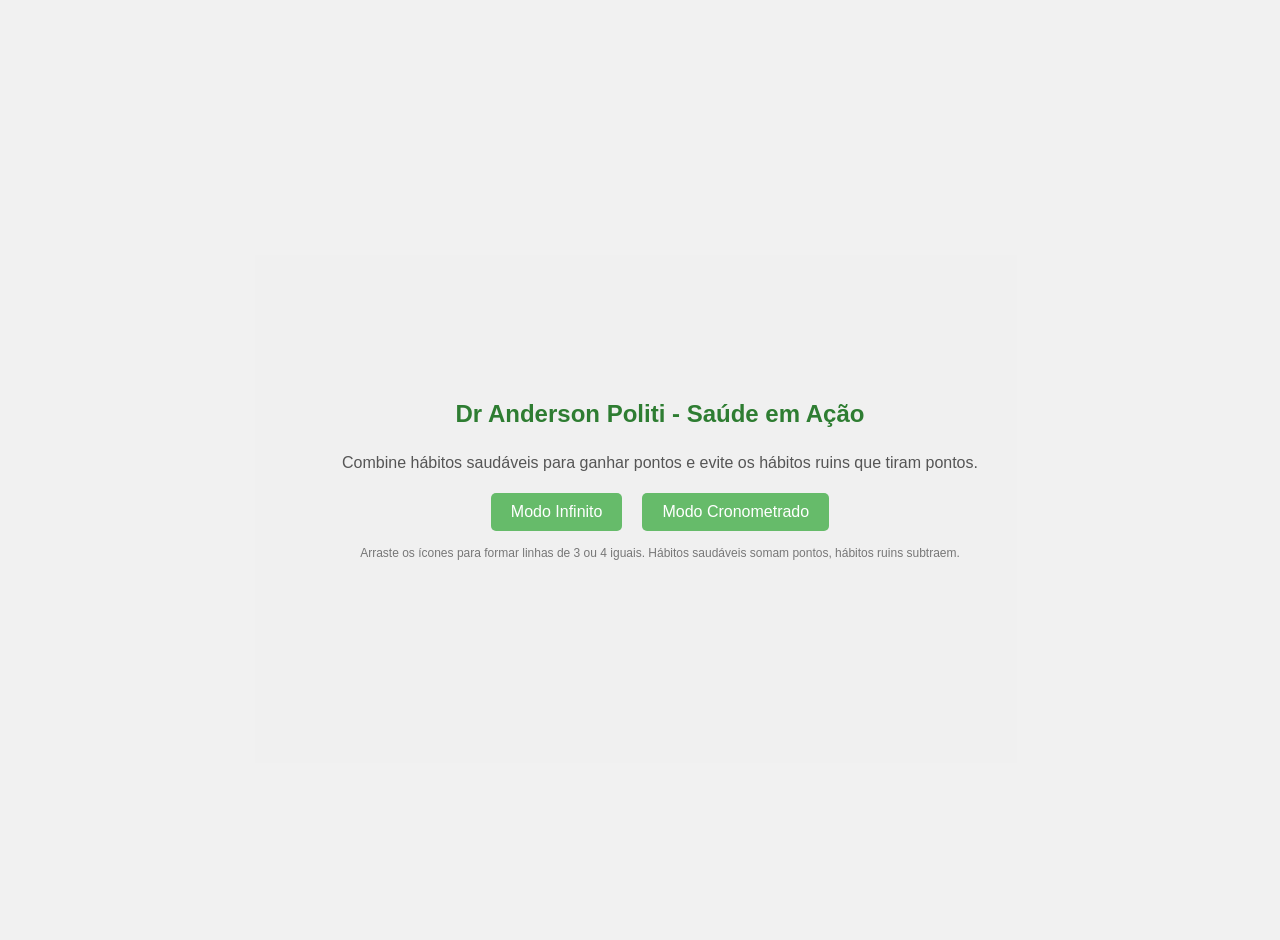
==== commit 5419bdf0: "Add files via upload" ====
--- a/index.html
+++ b/index.html
@@ -2,15 +2,15 @@
 <html lang="pt-BR">
 <head>
   <meta charset="UTF-8">
-  <title>Dr Anderson - Saúde em Ação</title>
+  <title>Dr Anderson Politi - Saúde em Ação</title>
   <link rel="stylesheet" href="style.css">
 </head>
 <body>
 
   <!-- TELA DE ESCOLHA DE MODO -->
   <div id="modeSelection">
-    <h2>Dr Anderson - Saúde em Ação</h2>
-    <p>Combine hábitos saudáveis para ganhar pontos. Evite os hábitos ruins!</p>
+    <h2>Dr Anderson Politi - Saúde em Ação</h2>
+    <p>Combine hábitos saudáveis para ganhar pontos e evite os hábitos ruins que tiram pontos.</p>
 
     <div class="mode-buttons">
       <button id="endlessMode">Modo Infinito</button>
@@ -18,14 +18,14 @@
     </div>
 
     <small>
-      Arraste os ícones para fazer combinações de 3 ou 4 em linha.
-      Boas práticas dão pontos, práticas ruins tiram pontos.
+      Arraste os ícones para formar linhas de 3 ou 4 iguais.
+      Hábitos saudáveis somam pontos, hábitos ruins subtraem.
     </small>
   </div>
 
-  <!-- PLACAR E INFORMAÇÕES -->
+  <!-- PLACAR -->
   <div class="scoreBoard">
-    <h3>Dr Anderson</h3>
+    <h3>Dr Anderson Politi</h3>
     <h1>Saúde em Ação</h1>
 
     <div class="scores">
--- a/style.css
+++ b/style.css
@@ -23,6 +23,7 @@
   margin-top: 50px;
 }
 
+/* Cada célula */
 .grid div {
   height: 70px;
   width: 70px;
@@ -31,14 +32,15 @@
   background-position: center;
   border-radius: 5px;
   transition: transform 0.2s ease;
-  background-color: rgba(255,255,255,0.3);
+  background-color: rgba(255, 255, 255, 0.25);
 }
 
+/* Hover */
 .grid div:hover {
   transform: scale(1.05);
 }
 
-/* Placar */
+/* Placar lateral */
 .scoreBoard {
   background-color: #b9f6ca;
   border-radius: 20px;
@@ -96,7 +98,7 @@
   align-items: center;
   justify-content: center;
   height: 100vh;
-  background-color: rgba(240, 240, 240, 0.95);
+  background-color: rgba(240, 240, 240, 0.96);
   font-family: 'Montserrat', sans-serif;
   position: absolute;
   top: 0;
@@ -113,7 +115,7 @@
 }
 
 #modeSelection p {
-  margin-bottom: 20px;
+  margin-bottom: 16px;
   color: #555;
 }
 
@@ -149,15 +151,18 @@
   body {
     flex-direction: column;
   }
+
   .grid {
     margin: 20px 0 0 0;
     width: 320px;
     height: 320px;
   }
+
   .grid div {
     width: 40px;
     height: 40px;
   }
+
   .scoreBoard {
     margin: 10px 0 0 0;
   }
